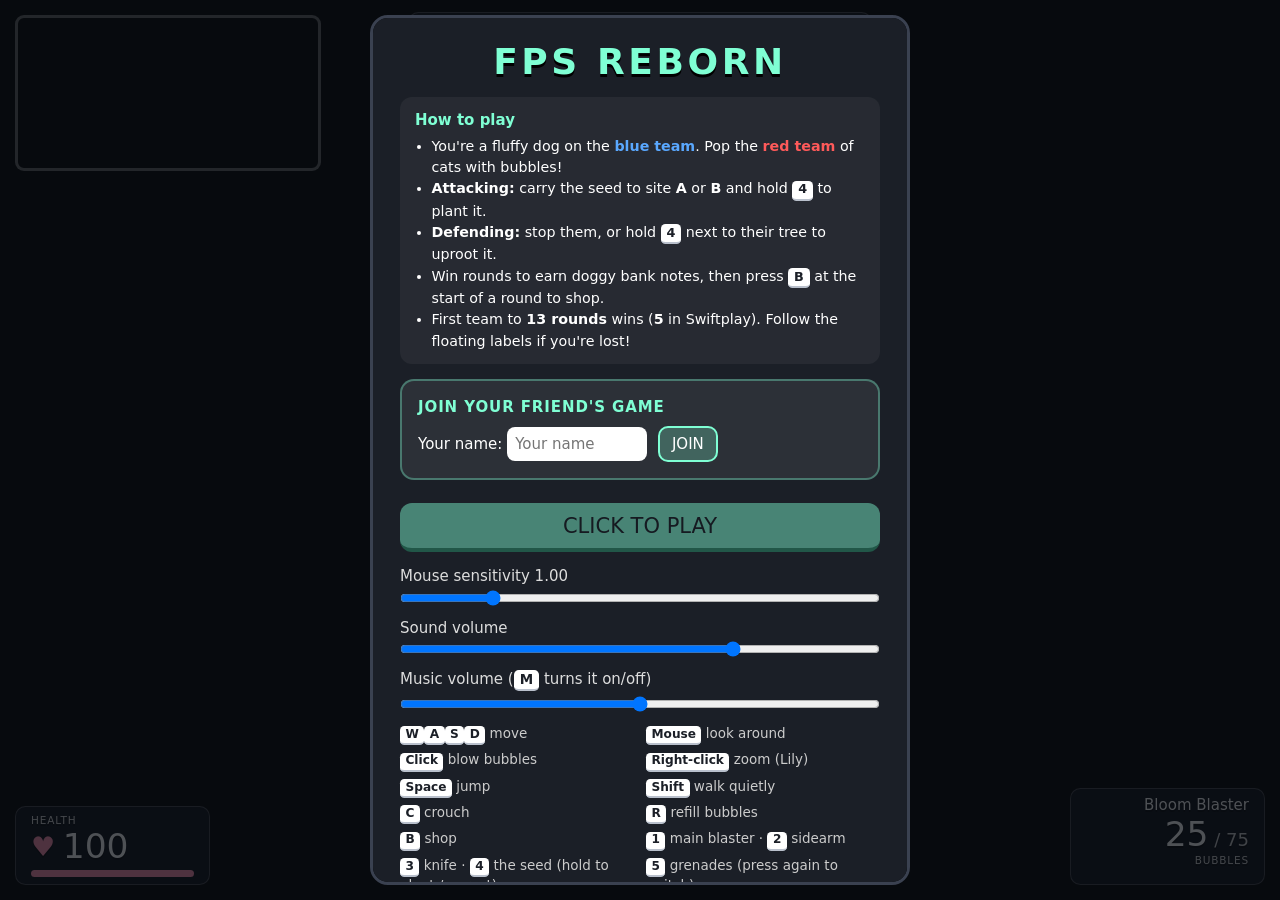
==== index.html @ 7ab37865 "Play with friends online (up to 10), 1v1, camps rework, cunning bots, fluffy paws, lab-glass reservo" ====
<!doctype html>
<html lang="en">
<head>
  <meta charset="utf-8">
  <meta name="viewport" content="width=device-width, initial-scale=1">
  <title>FPS Reborn</title>
  <link rel="stylesheet" href="style.css">
</head>
<body>
  <canvas id="game"></canvas>

  <!-- HUD -->
  <div id="hud">
    <div id="hurt"></div>
    <div id="haze"></div>
    <div id="scope"></div>
    <div id="markers"></div>
    <canvas id="minimap"></canvas>

    <!-- match bar: your team vs the enemy, sides, round timer, who's still in -->
    <div id="score" class="box">
      <div class="side">
        <span class="team blue">YOUR DOGS</span><span class="role" id="roleA"></span>
        <div class="alive" id="aliveA"></div>
      </div>
      <span class="num blue" id="scoreA">0</span>
      <div class="mid"><div id="timer">1:40</div><div id="roundNo"></div></div>
      <span class="num red" id="scoreB">0</span>
      <div class="side">
        <span class="team red">ENEMY CATS</span><span class="role" id="roleB"></span>
        <div class="alive" id="aliveB"></div>
      </div>
    </div>

    <div id="feed"></div>
    <div id="scoreboard" class="box"></div>
    <div id="hurtDir"></div>
    <div id="banner"><div id="bannerTitle"></div><div id="bannerSub"></div></div>
    <div id="outMsg" class="box">
      <div class="big">POP!</div>
      <div>You got popped by <b id="outBy"></b></div>
      <div class="small" id="outWhen"></div>
    </div>
    <div id="spectate" class="box"></div>

    <div id="crosshair">
      <div class="ch-dot"></div>
    </div>
    <div id="hitmarker">
      <div></div><div></div><div></div><div></div>
    </div>
    <div id="dmgText"></div>
    <div id="headStar">✦</div>
    <div id="drawBar"><div id="drawFill"></div></div>

    <div id="action"><div id="actionLabel"></div><div class="bar"><div id="actionFill"></div></div></div>
    <div id="hint"></div>

    <div id="money" class="box"><span id="moneyIcon"></span> <span id="moneyNum">0</span> <span id="moneyGain"></span></div>
    <div id="healthBox" class="box">
      <div class="statLabel">HEALTH</div>
      <div class="statRow"><span class="heart">&#9829;</span><span id="health">100</span><span id="shieldBadge"></span></div>
      <div class="statBar"><div id="healthFill"></div></div>
    </div>
    <div id="carry" class="box">&#10047; YOU HAVE THE SEED</div>

    <div id="slots"></div>
    <div id="ammoBox" class="box">
      <div id="weaponName">Bloom Blaster</div>
      <div><span id="ammo">25</span><span class="reserve"> / <span id="reserve">75</span></span></div>
      <div class="statLabel" id="ammoLabel">BUBBLES</div>
      <div id="reloadBar"><div id="reloadFill"></div></div>
    </div>
    <div id="dazzle"></div>
  </div>

  <!-- Shop -->
  <div id="shop">
    <div class="shopPanel box">
      <div class="shopHead">
        <h2>🛒 Shop</h2>
        <div><div id="shopMoney"></div><div id="shopNext"></div><div id="shopTimer"></div></div>
      </div>
      <div class="shopSection">BLASTERS (you also always have the free Dandelion)</div>
      <div class="shopGrid" id="shopGrid"></div>
      <div class="shopSection">SHIELDS (extra protection on top of your health)</div>
      <div class="shopGrid" id="shopShields"></div>
      <div class="shopSection">UTILITY (press <kbd>5</kbd> to hold one, <kbd>Click</kbd> to throw far, <kbd>Right-click</kbd> to throw short)</div>
      <div class="shopGrid" id="shopUtility"></div>
      <div class="shopFoot">Click a card to buy it. Changed your mind? Right-click it to sell it back.
        <br><button id="shopDone" class="pickBtn">Done <kbd>B</kbd></button></div>
    </div>
  </div>

  <!-- Start / pause menu -->
  <div id="menu">
    <div class="panel">
      <h1>FPS REBORN</h1>
      <div class="sub" id="menuSub"></div>

      <div class="howto">
        <h3>How to play</h3>
        <ul>
          <li>You're a fluffy dog on the <b style="color:#5aa8ff">blue team</b>. Pop the <b style="color:#ff5a5a">red team</b> of cats with bubbles!</li>
          <li><b>Attacking:</b> carry the seed to site <b>A</b> or <b>B</b> and hold <kbd>4</kbd> to plant it.</li>
          <li><b>Defending:</b> stop them, or hold <kbd>4</kbd> next to their tree to uproot it.</li>
          <li>Win rounds to earn doggy bank notes, then press <kbd>B</kbd> at the start of a round to shop.</li>
          <li>First team to <b>13 rounds</b> wins (<b>5</b> in Swiftplay). Follow the floating labels if you're lost!</li>
        </ul>
      </div>

      <div id="lanBox" style="display:none"></div>
      <div class="pickLabel">MAP</div>
      <div class="pick" data-param="map">
        <button data-value="barcelona">Barcelona</button>
        <button data-value="oasis">Oasis</button>
        <button data-value="paris">Petit Paris</button>
        <button data-value="garden">Practice Garden</button>
      </div>
      <div class="pickLabel">MODE</div>
      <div class="pick" data-param="mode">
        <button data-value="standard">Standard (rounds)</button>
        <button data-value="swiftplay">Swiftplay (first to 5)</button>
        <button data-value="skirmish">Skirmish (respawns)</button>
      </div>
      <div class="pickLabel">BOTS</div>
      <div class="pick" data-param="bots">
        <button data-value="easy">Easy</button>
        <button data-value="normal">Normal</button>
        <button data-value="hard">Hard</button>
      </div>
      <button id="playBtn">CLICK TO PLAY</button>
      <div class="setting">
        <label for="sens">Mouse sensitivity <span id="sensVal">1.00</span></label>
        <input type="range" id="sens" min="0.1" max="5" step="0.05" value="1">
        <label for="vol" style="margin-top:.6rem">Sound volume</label>
        <input type="range" id="vol" min="0" max="1" step="0.05" value="0.7">
        <label for="music" style="margin-top:.6rem">Music volume (<kbd>M</kbd> turns it on/off)</label>
        <input type="range" id="music" min="0" max="1" step="0.05" value="0.5">
      </div>
      <div class="controls">
        <div><kbd>W</kbd><kbd>A</kbd><kbd>S</kbd><kbd>D</kbd> move</div>
        <div><kbd>Mouse</kbd> look around</div>
        <div><kbd>Click</kbd> blow bubbles</div>
        <div><kbd>Right-click</kbd> zoom (Lily)</div>
        <div><kbd>Space</kbd> jump</div>
        <div><kbd>Shift</kbd> walk quietly</div>
        <div><kbd>C</kbd> crouch</div>
        <div><kbd>R</kbd> refill bubbles</div>
        <div><kbd>B</kbd> shop</div>
        <div><kbd>1</kbd> main blaster · <kbd>2</kbd> sidearm</div>
        <div><kbd>3</kbd> knife · <kbd>4</kbd> the seed (hold to plant / uproot)</div>
        <div><kbd>5</kbd> grenades (press again to switch)</div>
        <div><kbd>Q</kbd> swap main / sidearm</div>
        <div><kbd>F</kbd> pick up / swap a blaster on the ground</div>
        <div><kbd>Y</kbd> inspect your blaster</div>
        <div><kbd>M</kbd> music on / off</div>
        <div><kbd>Tab</kbd> scoreboard</div>
        <div><kbd>Esc</kbd> pause</div>
      </div>
    </div>
  </div>

  <script src="lib/three.min.js"></script>
  <script src="js/textures.js"></script>
  <script src="js/world.js"></script>
  <script src="js/maps.js"></script>
  <script src="js/decor.js"></script>
  <script src="js/input.js"></script>
  <script src="js/audio.js"></script>
  <script src="js/effects.js"></script>
  <script src="js/player.js"></script>
  <script src="js/weapons.js"></script>
  <script src="js/character.js"></script>
  <script src="js/paws.js"></script>
  <script src="js/dummy.js"></script>
  <script src="js/nav.js"></script>
  <script src="js/bot.js"></script>
  <script src="js/booboo.js"></script>
  <script src="js/projectiles.js"></script>
  <script src="js/drops.js"></script>
  <script src="js/grenades.js"></script>
  <script src="js/sassy.js"></script>
  <script src="js/plantanim.js"></script>
  <script src="js/chainsaw.js"></script>
  <script src="js/nature.js"></script>
  <script src="js/music.js"></script>
  <script src="js/icons.js"></script>
  <script src="js/hud.js"></script>
  <script src="js/shop.js"></script>
  <script src="js/barriers.js"></script>
  <script src="js/modes.js"></script>
  <script src="js/game.js"></script>
  <script src="js/net.js"></script>
  <script src="js/main.js"></script>
</body>
</html>
---- style.css ----
/* Friendly, readable UI. Everything is sized in rem, and 1rem grows with the
   window, so text stays big and clear on any screen. */
* { box-sizing: border-box; margin: 0; padding: 0; }

html { font-size: clamp(15px, 1.15vw, 22px); }
html, body {
  width: 100%; height: 100%;
  overflow: hidden;
  background: #000;
  font-family: "Arial Rounded MT Bold", "Avenir Next", "Nunito", "Helvetica Neue", system-ui, sans-serif;
  color: #fff;
  user-select: none;
}

:root {
  --pink: #ff8fb1;
  --teal: #4fc3d9;
  --blue: #5aa8ff;
  --red: #ff5a5a;
  --mint: #7fffd4;
  --gold: #ffd23f;
  --panel: rgba(18, 22, 34, .62);
  --panel-border: rgba(255, 255, 255, .22);
  --shadow: 0 .12rem 0 rgba(0,0,0,.6);
}

#game {
  display: block;
  width: 100vw; height: 100vh;

}

/* keyboard key badge, used in hints and menus: <kbd>E</kbd> */
kbd {
  display: inline-block; min-width: 1.6em; padding: .05em .45em;
  background: #fff; color: #1b1f27; border-radius: .35em;
  border-bottom: .18em solid #b9c0cc;
  font-family: inherit; font-weight: bold; font-size: .9em; text-align: center;
  text-shadow: none; line-height: 1.3;
}

.box {
  background: var(--panel);
  border: .12rem solid var(--panel-border);
  border-radius: .7rem;
}

/* ---------- HUD ---------- */
#hud { position: fixed; inset: 0; pointer-events: none; text-shadow: var(--shadow); }

#minimap {
  position: absolute; left: 1rem; top: 1rem;
  border: .2rem solid rgba(255,255,255,.4);
  border-radius: .6rem;
  background: rgba(0,0,0,.3);
}

/* match bar (top centre): your team vs enemy, timer, round, who's alive */
#score {
  position: absolute; top: .8rem; left: 50%; transform: translateX(-50%);
  display: flex; align-items: center; gap: 1rem;
  padding: .5rem 1.2rem;
}
#score .side { display: flex; flex-direction: column; align-items: center; gap: .25rem; min-width: 7rem; }
#score .team { font-size: .85rem; letter-spacing: .05em; }
#score .role { font-size: .75rem; color: #e8e8e8; background: rgba(255,255,255,.12); border-radius: 1rem; padding: .05rem .6rem; }
#score .num { font-size: 2.3rem; min-width: 2.2rem; text-align: center; }
#score .blue { color: var(--blue); }
#score .red { color: var(--red); }
#score .mid { text-align: center; min-width: 6rem; }
#timer { font-size: 1.9rem; }
#timer.low { color: var(--gold); }
#timer.planted { color: var(--mint); }
#roundNo { font-size: .7rem; color: #ccc; letter-spacing: .08em; }
.alive { display: flex; gap: .25rem; }
.alive i { display: block; width: .7rem; height: .7rem; border-radius: 50%; border: .1rem solid rgba(0,0,0,.6); }
.alive i.blue { background: var(--blue); }
.alive i.red { background: var(--red); }
.alive i.gone { background: #444; }

/* big round banners */
#banner {
  position: absolute; left: 50%; top: 20%; transform: translateX(-50%);
  display: none; text-align: center;
  width: min(54rem, calc(100vw - 2rem));
  text-shadow: 0 .2rem 0 #000, 0 0 1rem rgba(0,0,0,.5);
}
#bannerTitle { font-size: 3.2rem; letter-spacing: .06em; }
#bannerSub { font-size: 1.3rem; color: #fff; margin-top: .4rem; }

/* what to do next (big friendly pill) + plant/uproot progress */
#hint {
  position: absolute; left: 50%; bottom: 7.5rem; transform: translateX(-50%);
  display: none; padding: .55rem 1.3rem; border-radius: 2rem;
  background: rgba(18, 22, 34, .7); border: .15rem solid var(--mint);
  font-size: 1.15rem; color: #fff; white-space: nowrap;
}
#action {
  position: absolute; left: 50%; bottom: 10.5rem; transform: translateX(-50%);   /* low: keeps the planting show clear */
  display: none; width: 18rem; text-align: center; font-size: 1.1rem;
}
#action .bar { height: .8rem; border-radius: 1rem; overflow: hidden; background: rgba(0,0,0,.55); border: .12rem solid rgba(255,255,255,.5); margin-top: .35rem; }
#actionFill { height: 100%; width: 0; background: var(--mint); }
#carry {
  position: absolute; left: 1rem; bottom: 8.2rem; display: none;
  padding: .35rem .8rem; border-color: var(--mint); color: var(--mint); font-size: 1rem;
}
#spectate {
  position: absolute; left: 50%; bottom: 11rem; transform: translateX(-50%);
  display: none; padding: .45rem 1.1rem; font-size: 1.05rem;
}
#spectate b { color: var(--blue); }

/* pop feed (top right) */
#feed { position: absolute; top: 1rem; right: 1rem; display: flex; flex-direction: column; gap: .35rem; align-items: flex-end; }
.feedRow { background: var(--panel); border-radius: .5rem; padding: .3rem .8rem; font-size: 1rem; }
.feedRow .pop { color: #ddd; margin: 0 .35rem; }

/* soft pink flash when you get hit + arrow toward who hit you */
#hurt {
  position: absolute; inset: 0; opacity: 0;
  background: radial-gradient(ellipse at center, rgba(255,143,177,0) 55%, rgba(255,143,177,.6) 100%);
}
#hurtDir {
  position: absolute; left: 50%; top: 50%; opacity: 0;
  width: 0; height: 0;
  border-left: 1rem solid transparent; border-right: 1rem solid transparent;
  border-bottom: 1.5rem solid var(--pink);
  filter: drop-shadow(0 0 .15rem #000);
  transition: opacity .3s;
}

/* "you got popped" */
#outMsg {
  position: absolute; left: 50%; top: 30%; transform: translateX(-50%);
  display: none; text-align: center; font-size: 1.25rem;
  padding: 1rem 2rem; border-color: rgba(255,143,177,.7);
}
#outMsg .big { font-size: 3rem; color: var(--pink); }
#outMsg b { color: var(--red); }
#outMsg .small { color: #ddd; margin-top: .3rem; font-size: 1rem; }

/* markers floating over places to go (sites, the seed, the tree) */
#markers { position: absolute; inset: 0; }
.marker {
  position: absolute; transform: translate(-50%, -100%);
  display: flex; flex-direction: column; align-items: center;
  font-size: .95rem; white-space: nowrap;
}
.marker .tag {
  min-width: 2.2rem; padding: .15rem .55rem; border-radius: .6rem;
  background: rgba(18, 22, 34, .7); border: .15rem solid currentColor; text-align: center;
  font-size: 1.15rem;
}
.marker .dist { font-size: .75rem; color: #fff; margin-top: .1rem; }
.marker .pin { width: 0; height: 0; border-left: .45rem solid transparent; border-right: .45rem solid transparent; border-top: .6rem solid currentColor; }
.marker.edge .pin { display: none; }

/* crosshair */
#crosshair { position: absolute; left: 50%; top: 50%; }
/* just a single dot */
.ch-dot {
  position: absolute;
  width: 4px; height: 4px; left: -2px; top: -2px; border-radius: 50%;
  background: #5dffc0;
  box-shadow: 0 0 0 1px rgba(0,0,0,.75);
}

#hitmarker { position: absolute; left: 50%; top: 50%; opacity: 0; }
#hitmarker div {
  position: absolute; width: 3px; height: 11px;
  background: #fff; left: -1.5px; top: -5.5px;
  box-shadow: 0 0 0 1px rgba(0,0,0,.5);
}
#hitmarker div:nth-child(1) { transform: rotate(45deg)  translateY(-13px); }
#hitmarker div:nth-child(2) { transform: rotate(135deg) translateY(-13px); }
#hitmarker div:nth-child(3) { transform: rotate(225deg) translateY(-13px); }
#hitmarker div:nth-child(4) { transform: rotate(315deg) translateY(-13px); }
#hitmarker.head div { background: var(--gold); }
#hitmarker.kill div { background: var(--pink); }

#headStar {
  position: absolute; left: 50%; top: 50%; transform: translate(-50%, -52%) scale(0);
  font-size: 4.2rem; color: #ffd23f; opacity: 0; pointer-events: none;
  text-shadow: 0 0 .25rem #fff, 0 .15rem 0 rgba(0,0,0,.45);
}
#headStar.pop { animation: headStar .5s ease-out; }
@keyframes headStar {
  0% { opacity: 1; transform: translate(-50%, -52%) scale(.3) rotate(0deg); }
  35% { opacity: 1; transform: translate(-50%, -52%) scale(1.15) rotate(20deg); }
  100% { opacity: 0; transform: translate(-50%, -52%) scale(1.5) rotate(45deg); }
}
#dmgText {
  position: absolute; left: 50%; top: calc(50% + 1.8rem);
  transform: translateX(-50%);
  font-size: 1.3rem; opacity: 0;
}

/* health + shield (bottom left) */
#healthBox {
  position: absolute; left: 1rem; bottom: 1rem;
  padding: .5rem 1rem; min-width: 13rem;
}
.statLabel { font-size: .7rem; color: #ddd; letter-spacing: .08em; }
.statRow { display: flex; align-items: center; gap: .5rem; }
#healthBox .heart { font-size: 1.8rem; color: var(--pink); }
#health { font-size: 2.3rem; }
#shieldBadge { font-size: 1rem; color: #9fe3ff; display: none; }
.statBar { height: .45rem; border-radius: 1rem; background: rgba(255,255,255,.18); overflow: hidden; margin-top: .25rem; }
#healthFill { height: 100%; width: 100%; background: var(--pink); }

/* money (above health) */
#money {
  position: absolute; left: 1rem; bottom: 6.3rem;
  padding: .25rem .8rem; font-size: 1.15rem; color: var(--gold); display: none;
}
#moneyGain { color: var(--mint); margin-left: .4rem; opacity: 0; }

/* bow pull meter (under the crosshair) */
#drawBar {
  position: absolute; left: 50%; top: calc(50% + 2rem); transform: translateX(-50%);
  width: 6rem; height: .5rem; border-radius: 1rem; overflow: hidden; display: none;
  background: rgba(0,0,0,.5); border: .1rem solid rgba(255,255,255,.6);
}
#drawFill { height: 100%; width: 0; background: var(--pink); }

/* Lily zoom: dark ring around a clear circle + thin cross */
#scope {
  position: absolute; inset: 0; display: none;
  background:
    linear-gradient(#5dffc0, #5dffc0) center / 2px 40% no-repeat,
    linear-gradient(#5dffc0, #5dffc0) center / 40% 2px no-repeat,
    radial-gradient(circle at center, transparent 0, transparent 38vh, rgba(8,10,16,.92) 38.3vh);
}
.pickBtn {
  margin-top: .6rem; font-family: inherit; font-size: 1.1rem; cursor: pointer;
  background: var(--mint); color: #10141a; border: none; border-radius: .7rem; padding: .45rem 1.4rem;
  border-bottom: .25rem solid #2a9c70;
}

/* bubbles / ammo + weapon slots (bottom right) */
#ammoBox {
  position: absolute; right: 1rem; bottom: 1rem;
  padding: .5rem 1rem; text-align: right; min-width: 13rem;
}
#weaponName { font-size: 1rem; color: #fff; }
#ammo { font-size: 2.3rem; }
#ammoBox .reserve { font-size: 1.2rem; color: #ccc; }
#reloadBar { height: .45rem; border-radius: 1rem; background: rgba(255,255,255,.18); margin-top: .25rem; visibility: hidden; overflow: hidden; }
#reloadFill { height: 100%; width: 0; background: var(--mint); }
#slots { position: absolute; right: 1rem; bottom: 7.2rem; display: flex; flex-direction: column; gap: .3rem; align-items: flex-end; }
.slot { padding: .2rem .7rem; font-size: .9rem; color: #ccc; border-radius: .5rem; background: rgba(18,22,34,.5); }
.slot.on { color: #fff; background: rgba(18,22,34,.8); outline: .12rem solid var(--mint); }

/* ---------- Shop ---------- */
#shop {
  position: fixed; inset: 0; display: none;
  align-items: center; justify-content: center;
  background: rgba(10, 14, 20, .55);
}
#shop.open { display: flex; }
#shop .shopPanel { width: min(60rem, calc(100vw - 2rem)); max-height: calc(100vh - 2rem); overflow: auto; padding: 1.2rem 1.4rem; }
#shop .shopHead { display: flex; align-items: center; justify-content: space-between; margin-bottom: .8rem; gap: 1rem; }
#shop h2 { font-size: 1.8rem; color: var(--mint); }
#shopMoney { font-size: 1.6rem; color: var(--gold); }
#shopTimer { font-size: .95rem; color: #ddd; }
.shopGrid { display: grid; grid-template-columns: repeat(auto-fill, minmax(14rem, 1fr)); gap: .7rem; }
.card {
  text-align: left; cursor: pointer; font-family: inherit; color: #fff;
  background: rgba(40, 46, 64, .85); border: .15rem solid rgba(255,255,255,.18); border-radius: .8rem;
  padding: .7rem .8rem; display: flex; flex-direction: column; gap: .3rem;
}
.card:hover { border-color: var(--mint); }
.card .top { display: flex; justify-content: space-between; align-items: baseline; gap: .5rem; }
.card .name { font-size: 1.1rem; }
.card .price { font-size: 1.1rem; color: var(--gold); }
.card .desc { font-size: .8rem; color: #ddd; }
.card .swatch { height: .35rem; border-radius: 1rem; }
.card .bars { display: grid; grid-template-columns: auto 1fr; gap: .15rem .5rem; align-items: center; font-size: .7rem; color: #ccc; }
.card .bars span { height: .35rem; border-radius: 1rem; background: rgba(255,255,255,.15); position: relative; overflow: hidden; }
.card .bars span i { position: absolute; inset: 0; background: var(--mint); }
.card.cant { opacity: .4; cursor: not-allowed; }
.card.owned { border-color: var(--gold); }
.card.owned .price::after { content: ' ✓'; color: var(--mint); }
.card .icon { height: 3rem; display: flex; align-items: center; justify-content: center; }
.card .icon .wicon.big { filter: drop-shadow(0 .12rem 0 rgba(0,0,0,.6)); }
.card .pips { font-size: .7rem; color: var(--mint); letter-spacing: .15em; }
#shop .card { align-items: center; text-align: center; }
#shop .shopGrid { grid-template-columns: repeat(auto-fill, minmax(9.5rem, 1fr)); }
#shopNext { font-size: .95rem; color: var(--mint); }
.shopSection { font-size: .85rem; color: #aaa; letter-spacing: .08em; margin: .9rem 0 .4rem; }
.shopFoot { margin-top: .9rem; font-size: .95rem; color: #ddd; text-align: center; }

/* ---------- Menu ---------- */
#menu {
  position: fixed; inset: 0;
  display: flex; align-items: center; justify-content: center;
  background: rgba(10, 14, 20, .72);
}
#menu.hidden { display: none; }
.panel {
  background: #1b1f27;
  border: .25rem solid #3a4150;
  border-radius: 1.2rem;
  padding: 1.5rem 1.8rem;
  width: min(36rem, calc(100vw - 2rem));
  max-height: calc(100vh - 2rem); overflow: auto;
  text-align: center;
}
.panel h1 { font-size: 2.4rem; letter-spacing: .1em; color: var(--mint); text-shadow: 0 .2rem 0 #000; }
.panel .sub { color: #bbb; margin: .3rem 0 1rem; font-size: .95rem; }
.howto {
  text-align: left; background: rgba(255,255,255,.05); border-radius: .8rem;
  padding: .8rem 1rem; margin-bottom: 1rem; font-size: .95rem; line-height: 1.5;
}
.howto h3 { font-size: 1rem; color: var(--mint); margin-bottom: .3rem; }
.howto li { margin-left: 1.1rem; }
.pickLabel { text-align: left; font-size: .8rem; color: #999; margin: .3rem 0 .3rem; letter-spacing: .08em; }
.pick { display: flex; gap: .5rem; margin-bottom: .5rem; }
.pick button {
  flex: 1;
  font-family: inherit; font-size: 1rem;
  background: #2a303c; color: #ddd;
  border: .15rem solid #3a4150; border-radius: .6rem; padding: .45rem; cursor: pointer;
}
.pick button.active { border-color: var(--mint); color: var(--mint); }
.pick.disabled { opacity: .35; pointer-events: none; }
#playBtn {
  margin-top: .6rem;
  font-family: inherit; font-size: 1.4rem;
  background: var(--mint); color: #10141a;
  border: none; border-bottom: .3rem solid #2a9c70; border-radius: .8rem;
  padding: .7rem 1.5rem; cursor: pointer; width: 100%;
}
#playBtn:hover { background: #aaffe4; }
.setting { margin: 1rem 0 .6rem; text-align: left; }
.setting label { display: block; margin-bottom: .3rem; color: #ddd; }
.setting input { width: 100%; }
.controls {
  display: grid; grid-template-columns: 1fr 1fr; gap: .4rem .8rem;
  text-align: left; font-size: .9rem; color: #ccc;
  margin-top: .6rem;
}

/* ---------- Grenade effects ---------- */
/* Sparkle Pop: bright glittery screen */
#dazzle {
  position: absolute; inset: 0; opacity: 0;
  background:
    radial-gradient(circle at 30% 40%, rgba(255,230,107,.9) 0 2px, transparent 3px) 0 0 / 46px 46px,
    radial-gradient(circle at 70% 60%, rgba(255,143,177,.9) 0 2px, transparent 3px) 0 0 / 58px 58px,
    radial-gradient(ellipse at center, #ffffff 0%, #fff8e6 60%, #ffe3ef 100%);
}
/* standing inside a Cloud Puff */
#haze { position: absolute; inset: 0; opacity: 0; background: radial-gradient(ellipse at center, rgba(250,250,255,.92), rgba(240,236,255,1)); }

/* Tab scoreboard */
#scoreboard {
  position: absolute; left: 50%; top: 18%; transform: translateX(-50%);
  display: none; padding: 1rem 1.4rem; min-width: 30rem;
}
#scoreboard table { width: 100%; border-collapse: collapse; margin-bottom: .8rem; font-size: 1.05rem; }
#scoreboard th { text-align: left; font-size: .8rem; color: #ccc; letter-spacing: .08em; padding: .2rem .5rem; }
#scoreboard td { padding: .25rem .5rem; border-top: .08rem solid rgba(255,255,255,.12); }
#scoreboard tr.out td { opacity: .45; }
#scoreboard tr.me td { background: rgba(127,255,212,.12); }

/* ---------- Shop open: nothing else on screen, solid panel ---------- */
body.shopping #hud { display: none; }
#shop {
  background: rgba(10, 14, 20, .8);
  backdrop-filter: blur(6px);
  -webkit-backdrop-filter: blur(6px);
}
#shop .shopPanel { background: #1d2230; border-color: #3a4150; }
/* tighter shop layout so it fits without scrolling */
#shop .shopPanel { padding: .9rem 1.2rem; scrollbar-width: thin; }
#shop .shopHead { margin-bottom: .4rem; }
#shop .shopSection { margin: .55rem 0 .3rem; }
#shop .shopGrid { gap: .5rem; }
#shop .card { padding: .5rem .7rem; gap: .2rem; }
#shop .card .bars { gap: .08rem .5rem; }
#shop .shopFoot { margin-top: .55rem; }
#shop .pickBtn { margin-top: .35rem; }

/* pop feed weapon icons */
.feedRow { display: flex; align-items: center; gap: .1rem; }
.wicon.money { filter: drop-shadow(0 .06rem 0 rgba(0,0,0,.6)); vertical-align: -0.12em; }
.wicon { image-rendering: pixelated; vertical-align: middle; filter: drop-shadow(0 .08rem 0 rgba(0,0,0,.7)); }
.headIcon { color: var(--gold); margin-left: .3rem; }

/* scoreboard: each player's own colour (same as the flower on their hat) */
.pdot { display: inline-block; width: 0.7em; height: 0.7em; border-radius: 50%; margin-right: 0.45em; vertical-align: 0.05em; box-shadow: 0 0 0 2px rgba(0,0,0,.35); }

/* LAN play box in the menu */
#lanBox { margin: 10px auto 14px; padding: 12px 16px; max-width: 560px; border-radius: 14px; background: rgba(255,255,255,.08); border: 2px solid rgba(127,255,212,.35); text-align: left; line-height: 1.9; }
#lanBox .lanTitle { font-weight: 800; letter-spacing: .06em; color: #7fffd4; margin-bottom: 4px; }
#lanBox b { color: #ffe680; user-select: all; }
#lanBox input { font: inherit; padding: 3px 8px; border-radius: 8px; border: none; width: 140px; }
#lanBox .lanBtn { font: inherit; padding: 2px 12px; margin-left: 6px; border-radius: 10px; border: 2px solid rgba(255,255,255,.3); background: rgba(255,255,255,.1); color: #fff; cursor: pointer; }
#lanBox .lanBtn.active { border-color: #7fffd4; background: rgba(127,255,212,.25); }
#lanBox .lanStatus { margin-top: 4px; color: #ffe680; font-weight: 700; }
#lanBox .lanTeams { display: flex; gap: 10px; margin: 6px 0 2px; }
#lanBox .lanTeam { flex: 1; padding: 6px 8px; border-radius: 10px; background: rgba(0,0,0,.18); line-height: 1.5; }
#lanBox .lanTeam:first-child .lanTeamName { color: #7cc4ff; }
#lanBox .lanTeam:last-child .lanTeamName { color: #ff8a8a; }
#lanBox .lanTeamName { font-weight: 800; letter-spacing: .06em; font-size: .85em; }
#lanBox .lanList { display: flex; flex-wrap: wrap; gap: 4px; align-items: center; min-height: 1.6em; }
#lanBox .lanPlayer { margin-left: 0; padding: 1px 10px; }
#lanBox span.lanPlayer { border-radius: 10px; background: rgba(255,255,255,.12); }
#lanBox span.lanPlayer.me { background: rgba(127,255,212,.3); }
#lanBox .lanBtn.lanPlayer:disabled { opacity: 1; cursor: default; }
#lanBox .lanBotsNote { opacity: .6; font-size: .85em; }
#lanBox .lanHint { opacity: .65; font-size: .85em; }
#lanBox .lanBtn:disabled { opacity: .45; cursor: default; }
@media (max-width: 520px) { #lanBox .lanTeams { flex-direction: column; } }
#playBtn:disabled { opacity: .45; cursor: default; }
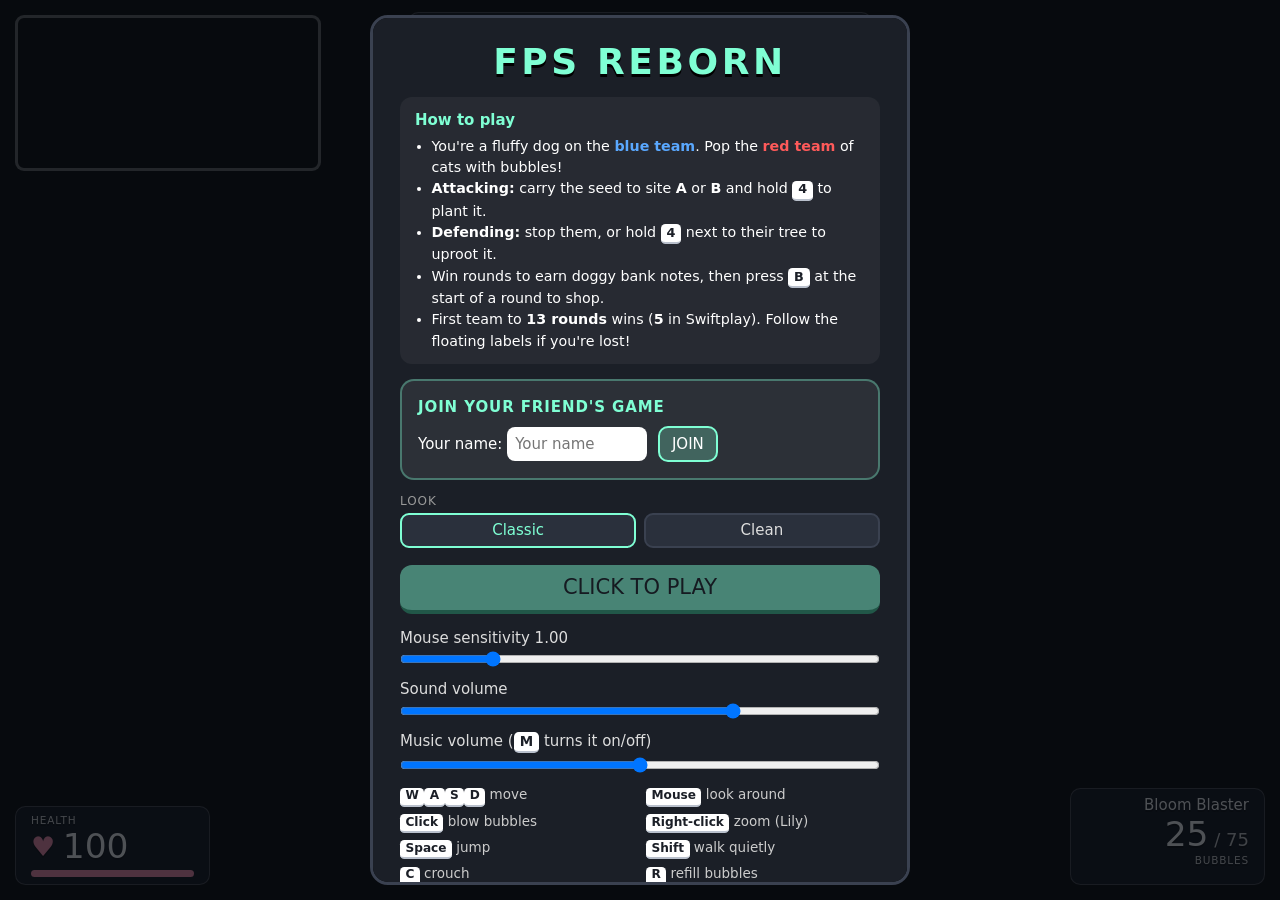
==== commit f7659ea4: "reload shenanigans" ====
--- a/index.html
+++ b/index.html
@@ -128,6 +128,13 @@
         <button data-value="easy">Easy</button>
         <button data-value="normal">Normal</button>
         <button data-value="hard">Hard</button>
+      </div>
+      <div class="lookRow">
+        <div class="pickLabel">LOOK</div>
+        <div class="pick" data-param="look">
+          <button data-value="classic">Classic</button>
+          <button data-value="clean">Clean</button>
+        </div>
       </div>
       <button id="playBtn">CLICK TO PLAY</button>
       <div class="setting">
@@ -192,6 +199,7 @@
   <script src="js/modes.js"></script>
   <script src="js/game.js"></script>
   <script src="js/net.js"></script>
+  <script src="js/look.js"></script>
   <script src="js/main.js"></script>
 </body>
 </html>
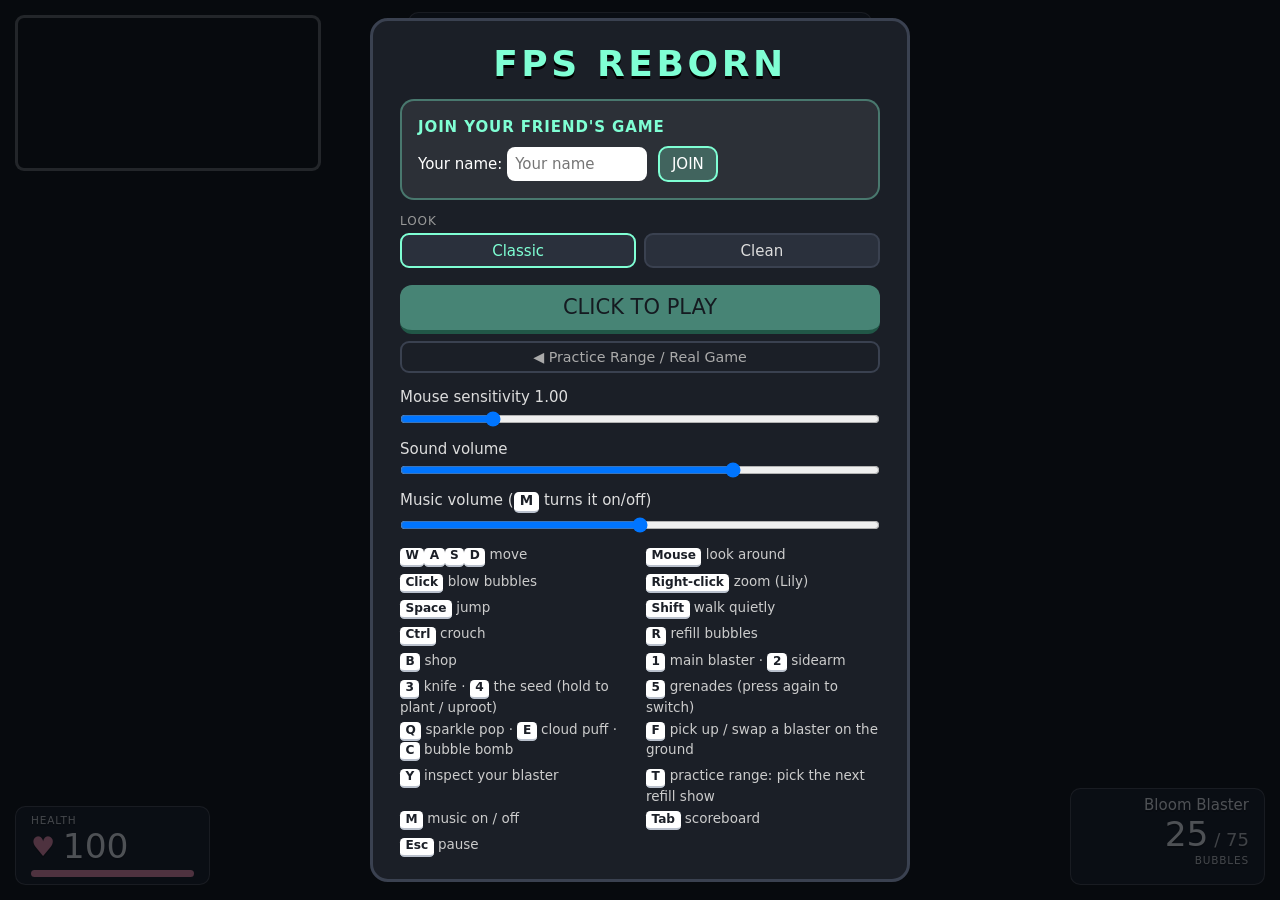
==== commit 88baf1e4: "New blasters, practice range launcher, 3-column shop, Q/E/C grenades, knife-running bots - First scr" ====
--- a/index.html
+++ b/index.html
@@ -51,7 +51,6 @@
     </div>
     <div id="dmgText"></div>
     <div id="headStar">✦</div>
-    <div id="drawBar"><div id="drawFill"></div></div>
 
     <div id="action"><div id="actionLabel"></div><div class="bar"><div id="actionFill"></div></div></div>
     <div id="hint"></div>
@@ -81,14 +80,39 @@
         <h2>🛒 Shop</h2>
         <div><div id="shopMoney"></div><div id="shopNext"></div><div id="shopTimer"></div></div>
       </div>
-      <div class="shopSection">BLASTERS (you also always have the free Dandelion)</div>
-      <div class="shopGrid" id="shopGrid"></div>
-      <div class="shopSection">SHIELDS (extra protection on top of your health)</div>
-      <div class="shopGrid" id="shopShields"></div>
-      <div class="shopSection">UTILITY (press <kbd>5</kbd> to hold one, <kbd>Click</kbd> to throw far, <kbd>Right-click</kbd> to throw short)</div>
-      <div class="shopGrid" id="shopUtility"></div>
-      <div class="shopFoot">Click a card to buy it. Changed your mind? Right-click it to sell it back.
-        <br><button id="shopDone" class="pickBtn">Done <kbd>B</kbd></button></div>
+      <div class="shopBoard">
+        <div class="shopCol"><div class="shopSection">SIDEARMS</div>
+          <div class="shopGrid" id="shopSide"></div></div>
+        <div class="shopCol"><div class="shopSection">MAIN BLASTERS</div>
+          <div class="shopGrid" id="shopGrid"></div></div>
+        <div class="shopCol"><div class="shopSection">SNIPERS</div>
+          <div class="shopGrid" id="shopSnipers"></div>
+          <div class="shopSection">SHIELDS</div>
+          <div class="shopGrid" id="shopShields"></div></div>
+        <div class="shopRow"><div class="shopSection">UTILITY</div>
+          <div class="shopGrid" id="shopUtility"></div></div>
+      </div>
+      <div class="shopFoot"><button id="shopDone" class="pickBtn">Done <kbd>B</kbd></button></div>
+    </div>
+  </div>
+
+  <!-- First screen: practice range or the real game (skipped once you've picked) -->
+  <div id="launcher" class="hidden">
+    <div class="panel">
+      <h1>FPS REBORN</h1>
+      <div class="sub">What are we doing today?</div>
+      <div class="launchPicks">
+        <button id="goRange" class="launchBtn range">
+          <span class="launchIcon">🎯</span>
+          <span class="launchName">Practice Range</span>
+          <span class="launchText">Cheats on: unlimited bubbles, grenades and blasters, and nothing can pop you. For trying things out.</span>
+        </button>
+        <button id="goGame" class="launchBtn">
+          <span class="launchIcon">🐶</span>
+          <span class="launchName">The Real Game</span>
+          <span class="launchText">5v5 against the cats: rounds, the shop, planting the seed. Pick your map and bots next.</span>
+        </button>
+      </div>
     </div>
   </div>
 
@@ -97,17 +121,6 @@
     <div class="panel">
       <h1>FPS REBORN</h1>
       <div class="sub" id="menuSub"></div>
-
-      <div class="howto">
-        <h3>How to play</h3>
-        <ul>
-          <li>You're a fluffy dog on the <b style="color:#5aa8ff">blue team</b>. Pop the <b style="color:#ff5a5a">red team</b> of cats with bubbles!</li>
-          <li><b>Attacking:</b> carry the seed to site <b>A</b> or <b>B</b> and hold <kbd>4</kbd> to plant it.</li>
-          <li><b>Defending:</b> stop them, or hold <kbd>4</kbd> next to their tree to uproot it.</li>
-          <li>Win rounds to earn doggy bank notes, then press <kbd>B</kbd> at the start of a round to shop.</li>
-          <li>First team to <b>13 rounds</b> wins (<b>5</b> in Swiftplay). Follow the floating labels if you're lost!</li>
-        </ul>
-      </div>
 
       <div id="lanBox" style="display:none"></div>
       <div class="pickLabel">MAP</div>
@@ -137,6 +150,7 @@
         </div>
       </div>
       <button id="playBtn">CLICK TO PLAY</button>
+      <button id="homeBtn">&#9664; Practice Range / Real Game</button>
       <div class="setting">
         <label for="sens">Mouse sensitivity <span id="sensVal">1.00</span></label>
         <input type="range" id="sens" min="0.1" max="5" step="0.05" value="1">
@@ -152,15 +166,16 @@
         <div><kbd>Right-click</kbd> zoom (Lily)</div>
         <div><kbd>Space</kbd> jump</div>
         <div><kbd>Shift</kbd> walk quietly</div>
-        <div><kbd>C</kbd> crouch</div>
+        <div><kbd>Ctrl</kbd> crouch</div>
         <div><kbd>R</kbd> refill bubbles</div>
         <div><kbd>B</kbd> shop</div>
         <div><kbd>1</kbd> main blaster · <kbd>2</kbd> sidearm</div>
         <div><kbd>3</kbd> knife · <kbd>4</kbd> the seed (hold to plant / uproot)</div>
         <div><kbd>5</kbd> grenades (press again to switch)</div>
-        <div><kbd>Q</kbd> swap main / sidearm</div>
+        <div><kbd>Q</kbd> sparkle pop · <kbd>E</kbd> cloud puff · <kbd>C</kbd> bubble bomb</div>
         <div><kbd>F</kbd> pick up / swap a blaster on the ground</div>
         <div><kbd>Y</kbd> inspect your blaster</div>
+        <div><kbd>T</kbd> practice range: pick the next refill show</div>
         <div><kbd>M</kbd> music on / off</div>
         <div><kbd>Tab</kbd> scoreboard</div>
         <div><kbd>Esc</kbd> pause</div>
@@ -184,7 +199,6 @@
   <script src="js/nav.js"></script>
   <script src="js/bot.js"></script>
   <script src="js/booboo.js"></script>
-  <script src="js/projectiles.js"></script>
   <script src="js/drops.js"></script>
   <script src="js/grenades.js"></script>
   <script src="js/sassy.js"></script>
--- a/style.css
+++ b/style.css
@@ -217,12 +217,6 @@
 #moneyGain { color: var(--mint); margin-left: .4rem; opacity: 0; }
 
 /* bow pull meter (under the crosshair) */
-#drawBar {
-  position: absolute; left: 50%; top: calc(50% + 2rem); transform: translateX(-50%);
-  width: 6rem; height: .5rem; border-radius: 1rem; overflow: hidden; display: none;
-  background: rgba(0,0,0,.5); border: .1rem solid rgba(255,255,255,.6);
-}
-#drawFill { height: 100%; width: 0; background: var(--pink); }
 
 /* Lily zoom: dark ring around a clear circle + thin cross */
 #scope {
@@ -288,6 +282,17 @@
 #shop .card { align-items: center; text-align: center; }
 #shop .shopGrid { grid-template-columns: repeat(auto-fill, minmax(9.5rem, 1fr)); }
 #shopNext { font-size: .95rem; color: var(--mint); }
+/* shop board: sidearms | main blasters | snipers + shields, then a row of grenades under all three.
+   The columns share one height, so each column's cards stretch to line up top and bottom. */
+#shop .shopPanel { width: min(52rem, calc(100vw - 2rem)); }
+#shop .shopBoard { display: grid; grid-template-columns: 1fr 1fr 1fr; column-gap: 1rem; align-items: stretch; }
+#shop .shopCol { display: flex; flex-direction: column; }
+#shop .shopCol .shopGrid { flex: 1; grid-template-columns: 1fr; grid-auto-rows: 1fr; }
+#shop .shopRow { grid-column: 1 / -1; }
+#shop .shopRow .shopGrid { grid-template-columns: repeat(3, 1fr); column-gap: 1rem; }
+#shop .shopBoard .card { justify-content: center; }
+#shop .shopBoard .card .icon { height: 2.4rem; }
+@media (max-width: 40rem) { #shop .shopBoard { grid-template-columns: 1fr; } #shop .shopRow { grid-column: auto; } }
 .shopSection { font-size: .85rem; color: #aaa; letter-spacing: .08em; margin: .9rem 0 .4rem; }
 .shopFoot { margin-top: .9rem; font-size: .95rem; color: #ddd; text-align: center; }
 
@@ -309,12 +314,6 @@
 }
 .panel h1 { font-size: 2.4rem; letter-spacing: .1em; color: var(--mint); text-shadow: 0 .2rem 0 #000; }
 .panel .sub { color: #bbb; margin: .3rem 0 1rem; font-size: .95rem; }
-.howto {
-  text-align: left; background: rgba(255,255,255,.05); border-radius: .8rem;
-  padding: .8rem 1rem; margin-bottom: 1rem; font-size: .95rem; line-height: 1.5;
-}
-.howto h3 { font-size: 1rem; color: var(--mint); margin-bottom: .3rem; }
-.howto li { margin-left: 1.1rem; }
 .pickLabel { text-align: left; font-size: .8rem; color: #999; margin: .3rem 0 .3rem; letter-spacing: .08em; }
 .pick { display: flex; gap: .5rem; margin-bottom: .5rem; }
 .pick button {
@@ -333,6 +332,35 @@
   padding: .7rem 1.5rem; cursor: pointer; width: 100%;
 }
 #playBtn:hover { background: #aaffe4; }
+#homeBtn {
+  margin-top: .5rem; width: 100%;
+  font-family: inherit; font-size: .95rem;
+  background: none; color: #aaa;
+  border: .15rem solid #3a4150; border-radius: .6rem; padding: .4rem; cursor: pointer;
+}
+#homeBtn:hover { color: var(--mint); border-color: var(--mint); }
+
+/* ---------- First screen: practice range or the real game ---------- */
+#launcher {
+  position: fixed; inset: 0; z-index: 50;
+  display: flex; align-items: center; justify-content: center;
+  background: #10141a;
+}
+#launcher.hidden { display: none; }
+.launchPicks { display: grid; grid-template-columns: 1fr 1fr; gap: .9rem; margin-top: .4rem; }
+@media (max-width: 34rem) { .launchPicks { grid-template-columns: 1fr; } }
+.launchBtn {
+  display: flex; flex-direction: column; align-items: center; gap: .4rem;
+  font-family: inherit; color: #ddd; text-align: center;
+  background: #2a303c; border: .2rem solid #3a4150; border-bottom-width: .35rem;
+  border-radius: 1rem; padding: 1.1rem .9rem; cursor: pointer;
+}
+.launchBtn:hover { border-color: var(--mint); }
+.launchBtn.range:hover { border-color: var(--gold); }
+.launchIcon { font-size: 2.6rem; line-height: 1; }
+.launchName { font-size: 1.35rem; color: var(--mint); }
+.launchBtn.range .launchName { color: var(--gold); }
+.launchText { font-size: .9rem; color: #aaa; line-height: 1.35; }
 .setting { margin: 1rem 0 .6rem; text-align: left; }
 .setting label { display: block; margin-bottom: .3rem; color: #ddd; }
 .setting input { width: 100%; }
@@ -387,7 +415,7 @@
 .feedRow { display: flex; align-items: center; gap: .1rem; }
 .wicon.money { filter: drop-shadow(0 .06rem 0 rgba(0,0,0,.6)); vertical-align: -0.12em; }
 .wicon { image-rendering: pixelated; vertical-align: middle; filter: drop-shadow(0 .08rem 0 rgba(0,0,0,.7)); }
-.headIcon { color: var(--gold); margin-left: .3rem; }
+.headIcon { width: 1.05em; height: 1.05em; margin-left: .3rem; vertical-align: -0.15em; filter: drop-shadow(0 .08em 0 rgba(0,0,0,.6)); }
 
 /* scoreboard: each player's own colour (same as the flower on their hat) */
 .pdot { display: inline-block; width: 0.7em; height: 0.7em; border-radius: 50%; margin-right: 0.45em; vertical-align: 0.05em; box-shadow: 0 0 0 2px rgba(0,0,0,.35); }
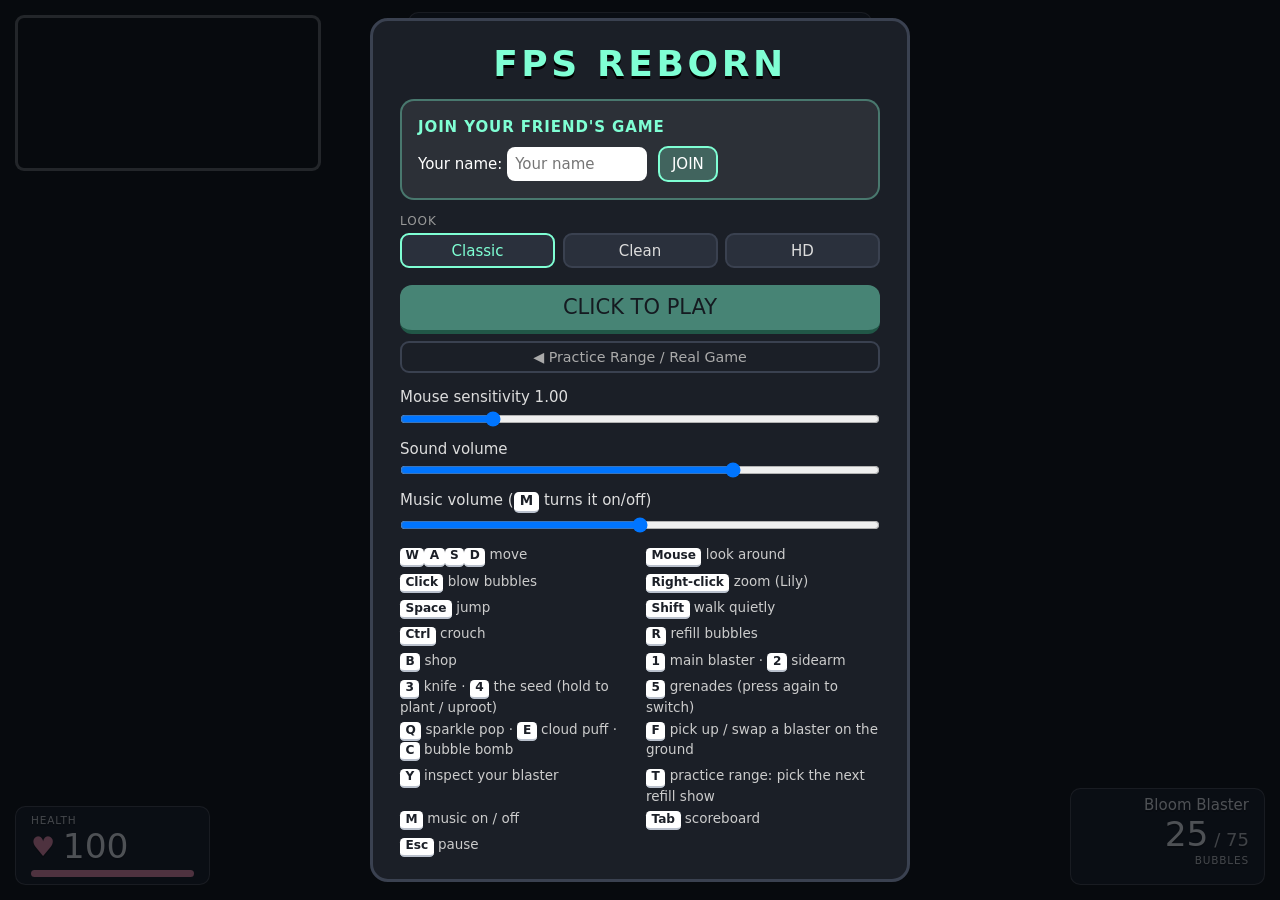
==== commit 5a231778: "HD look: real materials, architecture, bounce light, sky and water - New LOOK -> HD option (classic " ====
--- a/index.html
+++ b/index.html
@@ -147,6 +147,7 @@
         <div class="pick" data-param="look">
           <button data-value="classic">Classic</button>
           <button data-value="clean">Clean</button>
+          <button data-value="hd">HD</button>
         </div>
       </div>
       <button id="playBtn">CLICK TO PLAY</button>
@@ -184,8 +185,11 @@
   </div>
 
   <script src="lib/three.min.js"></script>
+  <script src="js/hd.js"></script>
   <script src="js/textures.js"></script>
   <script src="js/world.js"></script>
+  <script src="js/hdworld.js"></script>
+  <script src="js/hddress.js"></script>
   <script src="js/maps.js"></script>
   <script src="js/decor.js"></script>
   <script src="js/input.js"></script>
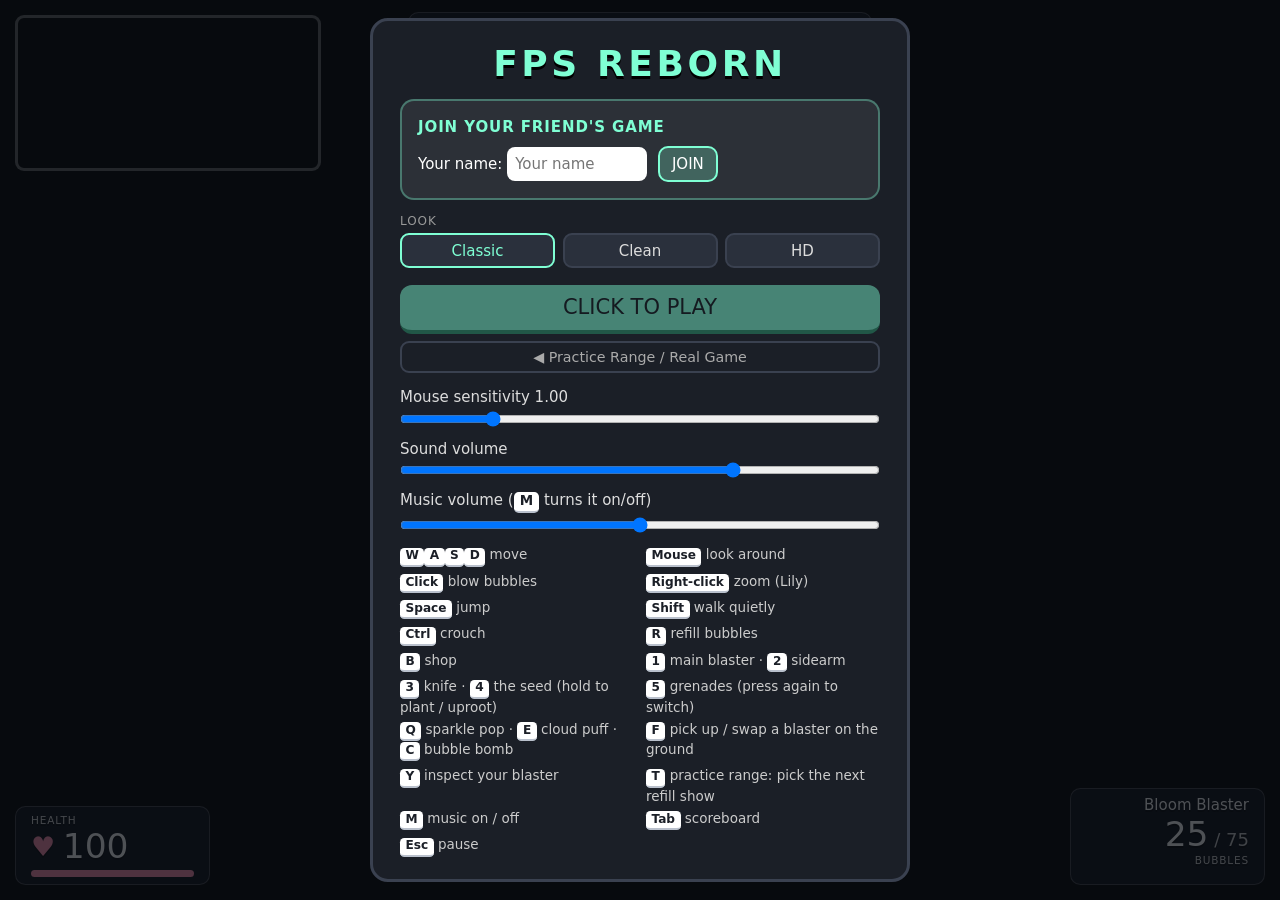
==== commit d5d731ed: "HD look: photoscanned materials, photographed sky, realistic dogs and cats - Materials from Poly Hav" ====
--- a/index.html
+++ b/index.html
@@ -190,6 +190,7 @@
   <script src="js/world.js"></script>
   <script src="js/hdworld.js"></script>
   <script src="js/hddress.js"></script>
+  <script src="js/hdchar.js"></script>
   <script src="js/maps.js"></script>
   <script src="js/decor.js"></script>
   <script src="js/input.js"></script>
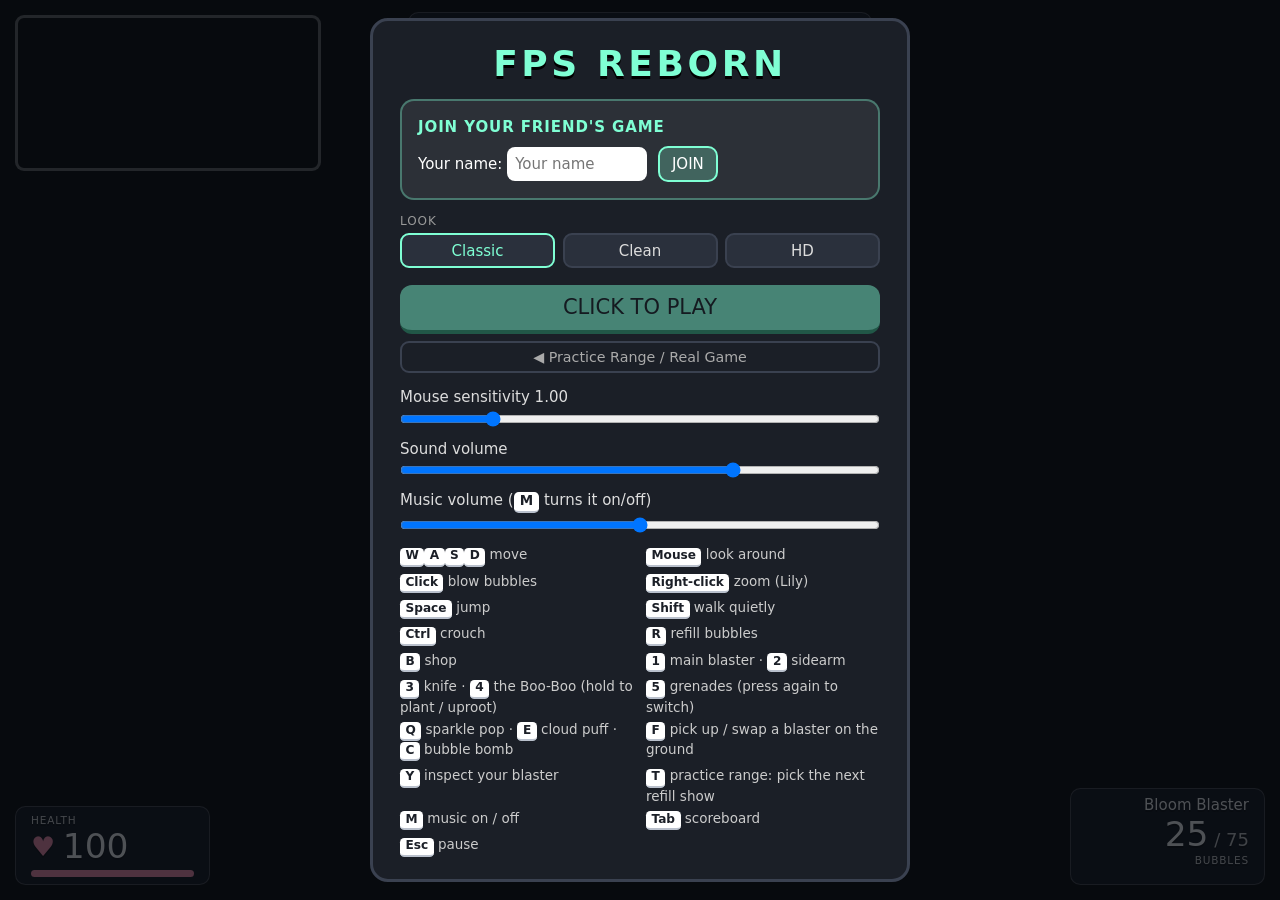
==== commit 68275f0d: "The Boo-Boo by name, 1v1 mode with two tiny maps, teapot tea pour, karate-only plant, pop hat counts" ====
--- a/index.html
+++ b/index.html
@@ -61,7 +61,7 @@
       <div class="statRow"><span class="heart">&#9829;</span><span id="health">100</span><span id="shieldBadge"></span></div>
       <div class="statBar"><div id="healthFill"></div></div>
     </div>
-    <div id="carry" class="box">&#10047; YOU HAVE THE SEED</div>
+    <div id="carry" class="box">&#10047; YOU HAVE THE BOO-BOO</div>
 
     <div id="slots"></div>
     <div id="ammoBox" class="box">
@@ -110,7 +110,7 @@
         <button id="goGame" class="launchBtn">
           <span class="launchIcon">🐶</span>
           <span class="launchName">The Real Game</span>
-          <span class="launchText">5v5 against the cats: rounds, the shop, planting the seed. Pick your map and bots next.</span>
+          <span class="launchText">5v5 against the cats: rounds, the shop, planting the Boo-Boo. Pick your map, mode and bots next.</span>
         </button>
       </div>
     </div>
@@ -129,12 +129,15 @@
         <button data-value="oasis">Oasis</button>
         <button data-value="paris">Petit Paris</button>
         <button data-value="garden">Practice Garden</button>
+        <button data-value="yard">The Backyard (1v1)</button>
+        <button data-value="alleys">Backstreets (1v1)</button>
       </div>
       <div class="pickLabel">MODE</div>
       <div class="pick" data-param="mode">
         <button data-value="standard">Standard (rounds)</button>
         <button data-value="swiftplay">Swiftplay (first to 5)</button>
         <button data-value="skirmish">Skirmish (respawns)</button>
+        <button data-value="duel">1v1 (first to 5)</button>
       </div>
       <div class="pickLabel">BOTS</div>
       <div class="pick" data-param="bots">
@@ -171,7 +174,7 @@
         <div><kbd>R</kbd> refill bubbles</div>
         <div><kbd>B</kbd> shop</div>
         <div><kbd>1</kbd> main blaster · <kbd>2</kbd> sidearm</div>
-        <div><kbd>3</kbd> knife · <kbd>4</kbd> the seed (hold to plant / uproot)</div>
+        <div><kbd>3</kbd> knife · <kbd>4</kbd> the Boo-Boo (hold to plant / uproot)</div>
         <div><kbd>5</kbd> grenades (press again to switch)</div>
         <div><kbd>Q</kbd> sparkle pop · <kbd>E</kbd> cloud puff · <kbd>C</kbd> bubble bomb</div>
         <div><kbd>F</kbd> pick up / swap a blaster on the ground</div>
@@ -185,6 +188,7 @@
   </div>
 
   <script src="lib/three.min.js"></script>
+  <script>if (location.protocol === 'file:') document.write('<script src="assets/hd/offline.js"><\/script>');</script>   <!-- HD assets packed for playing straight from the folder -->
   <script src="js/hd.js"></script>
   <script src="js/textures.js"></script>
   <script src="js/world.js"></script>
@@ -207,6 +211,7 @@
   <script src="js/drops.js"></script>
   <script src="js/grenades.js"></script>
   <script src="js/sassy.js"></script>
+  <script src="js/pophat.js"></script>
   <script src="js/plantanim.js"></script>
   <script src="js/chainsaw.js"></script>
   <script src="js/nature.js"></script>
